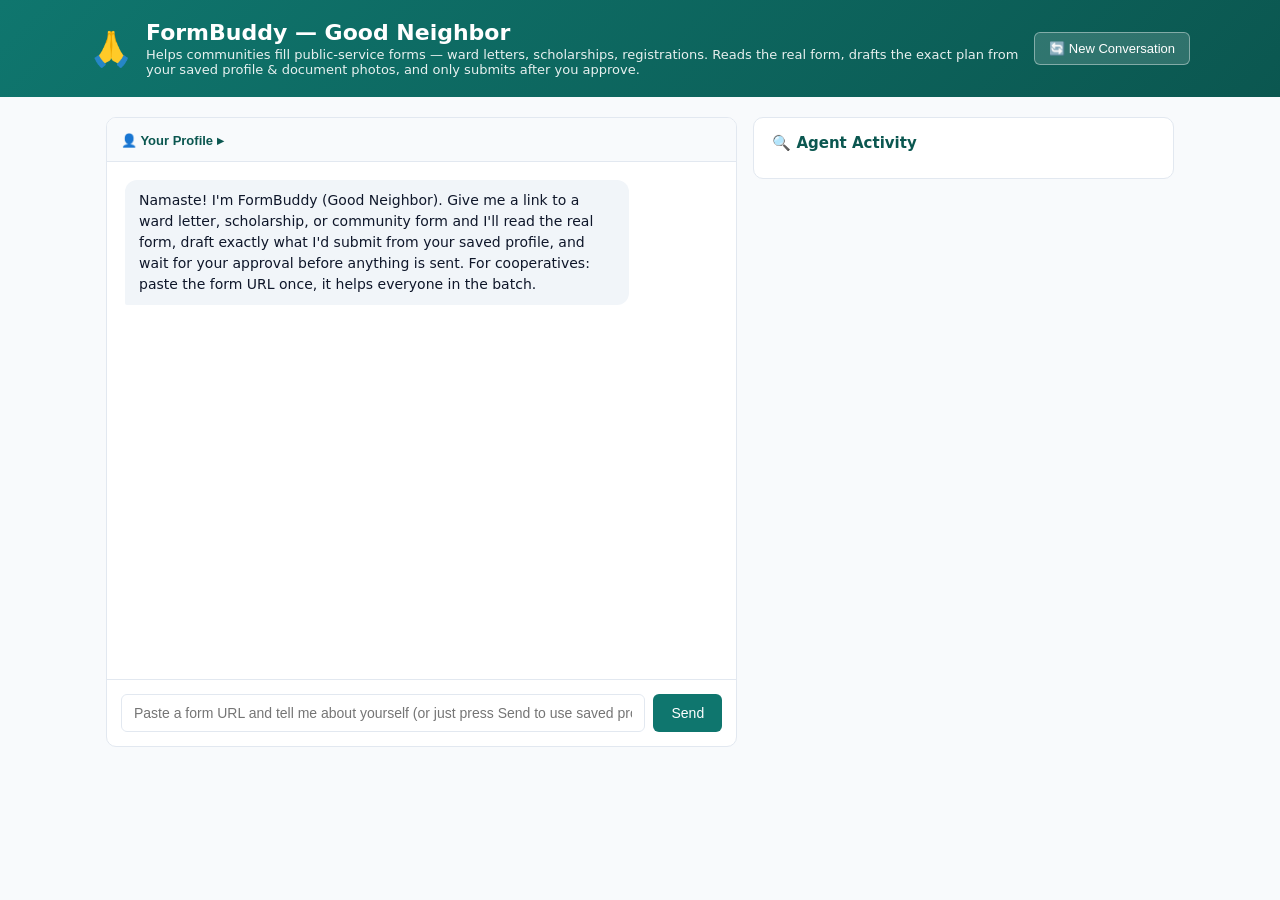
==== frontend/index.html @ db060462 "Good Neighbor reposition: Maya/co-op narrative, arch diagram, profile vault, cost guard, ephemeral d" ====
<!doctype html>
<html lang="en">
<head>
<meta charset="utf-8" />
<meta name="viewport" content="width=device-width, initial-scale=1" />
<title>FormBuddy</title>
<link rel="stylesheet" href="style.css" />
</head>
<body>
<header class="app-header">
  <div class="brand">
    <span class="brand-mark">🙏</span>
    <div>
      <h1>FormBuddy — Good Neighbor</h1>
      <p>Helps communities fill public-service forms — ward letters, scholarships, registrations. Reads the real form, drafts the exact plan from your saved profile &amp; document photos, and only submits after you approve.</p>
    </div>
    <button id="new-session-btn" class="btn-new-session" type="button" title="Start a fresh conversation with a new session">🔄 New Conversation</button>
  </div>
</header>

<main class="layout">
  <section class="chat-panel">
    <div id="profile-vault" class="profile-vault">
      <button id="profile-toggle" class="profile-toggle" type="button">👤 Your Profile <span id="profile-toggle-icon">▸</span></button>
      <div id="profile-body" hidden>
        <p class="hint">Saved locally (localStorage) — included automatically when you send a message. Like the extension's chrome.storage.local vault.</p>
        <textarea id="profile-text" rows="4" placeholder="e.g. Full name: Maya Gurung&#10;Email: maya@example.com&#10;Phone: 98XXXXXXXX&#10;Ward: Hetauda-4&#10;Campus: Hetauda City College, B.Sc. CSIT 6th sem"></textarea>
        <div class="profile-actions">
          <button id="profile-save" class="btn primary small" type="button">Save Profile</button>
          <span id="profile-saved-note" class="hint" hidden>✅ Saved</span>
          <button id="profile-clear" class="btn secondary small" type="button">Clear</button>
        </div>
      </div>
    </div>
    <div id="messages" class="messages" aria-live="polite"></div>
    <form id="chat-form" class="chat-form">
      <input id="chat-input" type="text" placeholder="Paste a form URL and tell me about yourself (or just press Send to use saved profile)..." autocomplete="off" />
      <button type="submit">Send</button>
    </form>
  </section>

  <aside class="side-panel">
    <div id="proposal-card" class="proposal-card" hidden>
      <h2>📋 Proposed Submission</h2>
      <div id="proposal-body" class="proposal-body"></div>
      <div id="proposal-actions" class="proposal-actions">
        <textarea id="decision-note" placeholder="Optional note (e.g. 'verified with school')"></textarea>
        <div class="button-row">
          <button id="reject-btn" class="btn secondary">Reject</button>
          <button id="approve-btn" class="btn primary">Approve &amp; Submit</button>
        </div>
      </div>
      <div id="decision-result" class="decision-result" hidden></div>
    </div>

    <div class="activity-panel">
      <h2>🔍 Agent Activity</h2>
      <ul id="activity-log" class="activity-log"></ul>
    </div>
  </aside>
</main>

<script src="app.js"></script>
</body>
</html>
---- frontend/style.css ----
:root {
  --teal: #0f766e;
  --teal-dark: #0b5750;
  --amber: #d97706;
  --amber-dark: #b45309;
  --rose: #be123c;
  --bg: #f8fafc;
  --card: #ffffff;
  --border: #e2e8f0;
  --text: #0f172a;
  --text-muted: #64748b;
  --warn-bg: #fffbeb;
  --warn-border: #fcd34d;
}

* { box-sizing: border-box; }

body {
  margin: 0;
  font-family: "Segoe UI", system-ui, Arial, sans-serif;
  background: var(--bg);
  color: var(--text);
}

.app-header {
  background: linear-gradient(135deg, var(--teal), var(--teal-dark));
  color: white;
  padding: 20px 28px;
}

.brand { display: flex; align-items: center; gap: 14px; max-width: 1100px; margin: 0 auto; }
.brand-mark { font-size: 34px; }
.brand h1 { margin: 0; font-size: 22px; }
.brand p { margin: 2px 0 0; font-size: 13px; opacity: 0.9; }

.btn-new-session {
  margin-left: auto;
  background: rgba(255, 255, 255, 0.15);
  color: white;
  border: 1px solid rgba(255, 255, 255, 0.4);
  padding: 8px 14px;
  border-radius: 6px;
  font-size: 13px;
  cursor: pointer;
  white-space: nowrap;
}

.btn-new-session:hover { background: rgba(255, 255, 255, 0.25); }

.layout {
  max-width: 1100px;
  margin: 20px auto;
  padding: 0 16px;
  display: grid;
  grid-template-columns: 1.5fr 1fr;
  gap: 16px;
  align-items: start;
}

@media (max-width: 800px) {
  .layout { grid-template-columns: 1fr; }
}

.profile-vault {
  padding: 12px 14px;
  border-bottom: 1px solid var(--border);
  background: #f8fafc;
}
.profile-toggle {
  background: none;
  border: none;
  font-size: 13px;
  font-weight: 600;
  color: var(--teal-dark);
  cursor: pointer;
  padding: 0;
}
.profile-vault .hint { font-size: 11px; color: var(--text-muted); margin: 6px 0; line-height: 1.4; }
.profile-vault textarea {
  width: 100%;
  padding: 8px 10px;
  border: 1px solid var(--border);
  border-radius: 6px;
  font-size: 13px;
  font-family: inherit;
  resize: vertical;
}
.profile-actions { display: flex; gap: 8px; align-items: center; margin-top: 8px; }
.btn.small { padding: 6px 10px; font-size: 12px; flex: none; }

.chat-panel {
  background: var(--card);
  border: 1px solid var(--border);
  border-radius: 10px;
  display: flex;
  flex-direction: column;
  height: 70vh;
  overflow: hidden;
}

.messages {
  flex: 1;
  overflow-y: auto;
  padding: 18px;
  display: flex;
  flex-direction: column;
  gap: 12px;
}

.msg {
  max-width: 85%;
  padding: 10px 14px;
  border-radius: 12px;
  font-size: 14px;
  line-height: 1.5;
  white-space: pre-wrap;
}

.msg.user {
  align-self: flex-end;
  background: var(--teal);
  color: white;
  border-bottom-right-radius: 2px;
}

.msg.agent {
  align-self: flex-start;
  background: #f1f5f9;
  color: var(--text);
  border-bottom-left-radius: 2px;
}

.msg.thinking {
  align-self: flex-start;
  color: var(--text-muted);
  font-style: italic;
  font-size: 13px;
}

.chat-form {
  display: flex;
  gap: 8px;
  padding: 14px;
  border-top: 1px solid var(--border);
}

.chat-form input {
  flex: 1;
  padding: 10px 12px;
  border: 1px solid var(--border);
  border-radius: 6px;
  font-size: 14px;
}

.chat-form button {
  background: var(--teal);
  color: white;
  border: none;
  padding: 10px 18px;
  border-radius: 6px;
  cursor: pointer;
  font-size: 14px;
}

.chat-form button:disabled { opacity: 0.5; cursor: default; }

.side-panel { display: flex; flex-direction: column; gap: 16px; }

.proposal-card, .activity-panel {
  background: var(--card);
  border: 1px solid var(--border);
  border-radius: 10px;
  padding: 16px 18px;
}

.proposal-card h2, .activity-panel h2 { margin: 0 0 10px; font-size: 15px; color: var(--teal-dark); }

.proposal-body { font-size: 13px; line-height: 1.6; color: var(--text); white-space: pre-wrap; max-height: 320px; overflow-y: auto; }

.proposal-body .review-table { width: 100%; border-collapse: collapse; white-space: normal; }
.proposal-body .review-table td { padding: 5px 4px; border-bottom: 1px solid var(--border); font-size: 12px; vertical-align: top; }
.proposal-body .review-table td:first-child { color: var(--text-muted); width: 45%; }

.proposal-actions textarea {
  width: 100%;
  margin-top: 12px;
  padding: 8px 10px;
  border: 1px solid var(--border);
  border-radius: 6px;
  font-size: 13px;
  resize: vertical;
  min-height: 44px;
  font-family: inherit;
}

.button-row { display: flex; gap: 8px; margin-top: 10px; }

.btn {
  flex: 1;
  padding: 10px;
  border-radius: 6px;
  border: none;
  font-size: 14px;
  cursor: pointer;
}

.btn.primary { background: var(--amber); color: white; }
.btn.primary:hover { background: var(--amber-dark); }
.btn.secondary { background: white; color: var(--rose); border: 1px solid var(--rose); }
.btn:disabled { opacity: 0.5; cursor: default; }

.decision-result {
  margin-top: 12px;
  padding: 10px 12px;
  border-radius: 6px;
  font-size: 13px;
}

.decision-result.pending { background: var(--warn-bg); border: 1px solid var(--warn-border); }
.decision-result.success { background: #ecfdf5; border: 1px solid #6ee7b7; color: #065f46; }
.decision-result.error { background: #fef2f2; border: 1px solid #fca5a5; color: #991b1b; }

.activity-log { list-style: none; margin: 0; padding: 0; display: flex; flex-direction: column; gap: 8px; max-height: 300px; overflow-y: auto; }

.activity-log li {
  font-size: 12px;
  padding: 8px 10px;
  border-radius: 6px;
  background: #f8fafc;
  border: 1px solid var(--border);
}

.activity-log .actor { font-weight: 600; }
.activity-log .action { color: var(--text-muted); }
.activity-log .time { float: right; color: var(--text-muted); }

.needs-reverification {
  display: inline-block;
  margin-top: 6px;
  padding: 2px 8px;
  background: var(--warn-bg);
  border: 1px solid var(--warn-border);
  border-radius: 12px;
  font-size: 11px;
  color: #92400e;
}
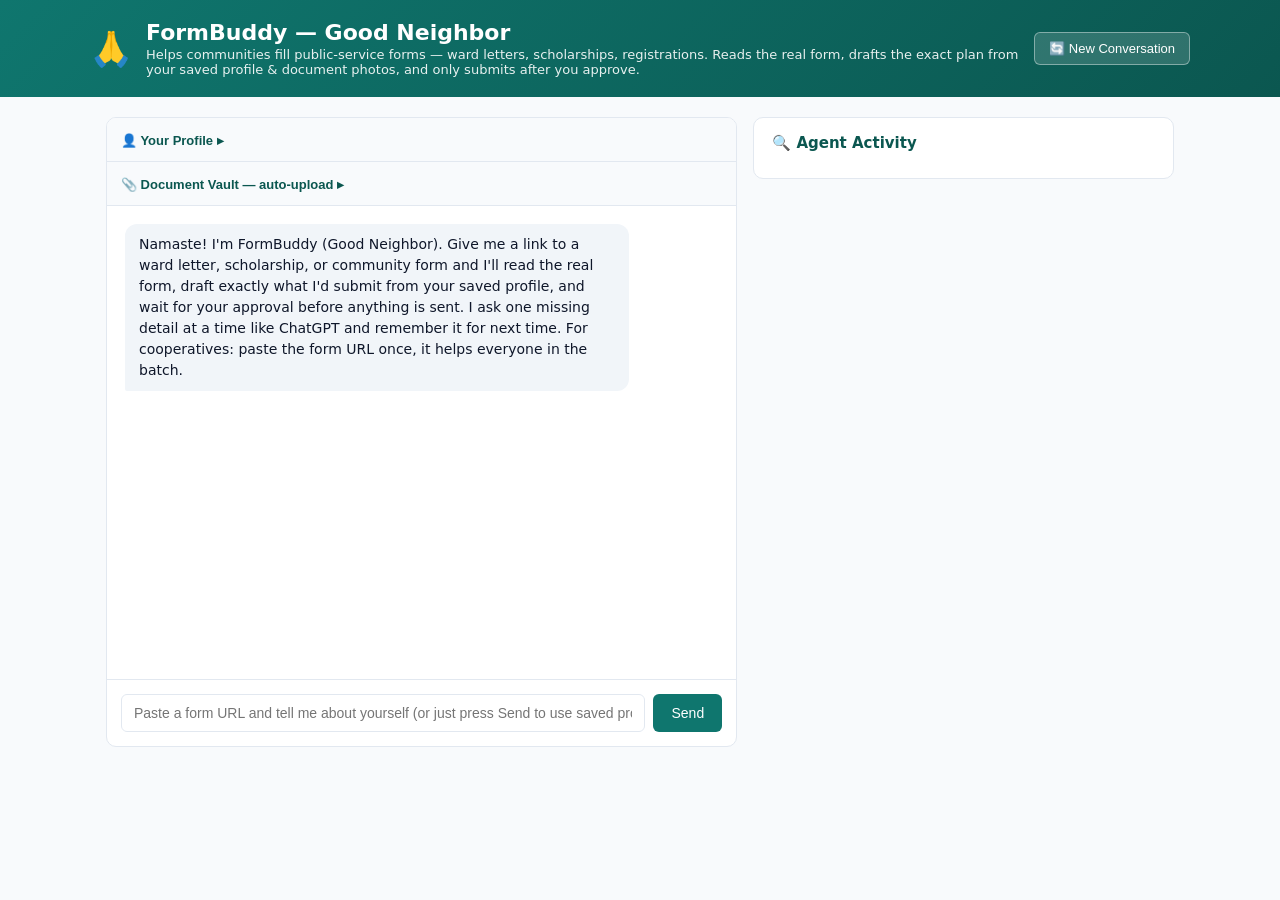
==== commit 740cccc2: "chore: create testing branch - refine FormBuddy (offline baseline 47 tests, fix AWS cred error handl" ====
--- a/frontend/index.html
+++ b/frontend/index.html
@@ -32,6 +32,18 @@
         </div>
       </div>
     </div>
+    <div id="file-vault" class="profile-vault">
+      <button id="file-toggle" class="profile-toggle" type="button">📎 Document Vault — auto-upload <span id="file-toggle-icon">▸</span></button>
+      <div id="file-body" hidden>
+        <p class="hint">Upload your citizenship, SEE marksheet, photo, etc. once — FormBuddy stores them in the vault database and <b>auto-attaches</b> to any file field (no manual "Add file" click). Local disk now, S3 on deploy.</p>
+        <div style="display:flex; gap:8px; align-items:center; flex-wrap:wrap;">
+          <input type="file" id="file-input" multiple accept="image/*,.pdf,.doc,.docx" />
+          <button id="file-upload" class="btn primary small" type="button">Upload to Vault</button>
+          <span id="file-upload-note" class="hint" hidden></span>
+        </div>
+        <div id="file-list" style="margin-top:10px; font-size:13px;"></div>
+      </div>
+    </div>
     <div id="messages" class="messages" aria-live="polite"></div>
     <form id="chat-form" class="chat-form">
       <input id="chat-input" type="text" placeholder="Paste a form URL and tell me about yourself (or just press Send to use saved profile)..." autocomplete="off" />
